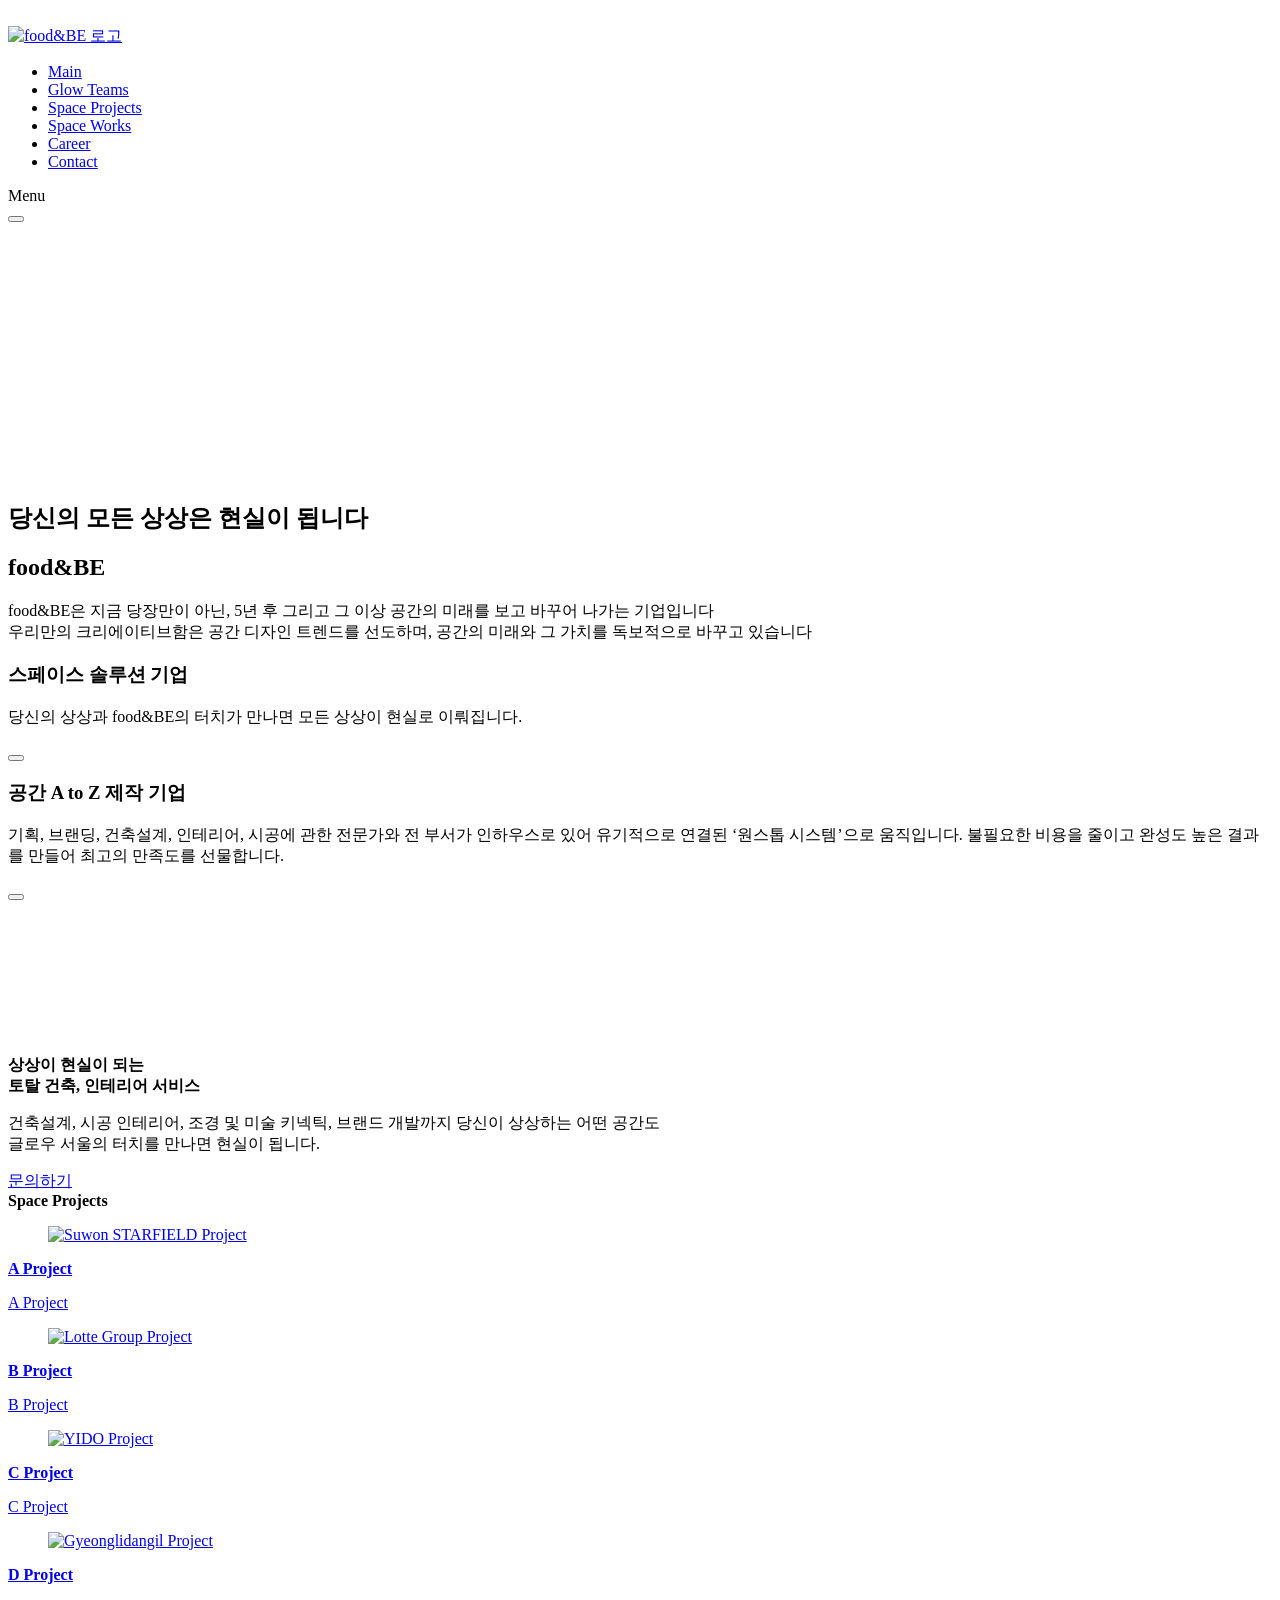
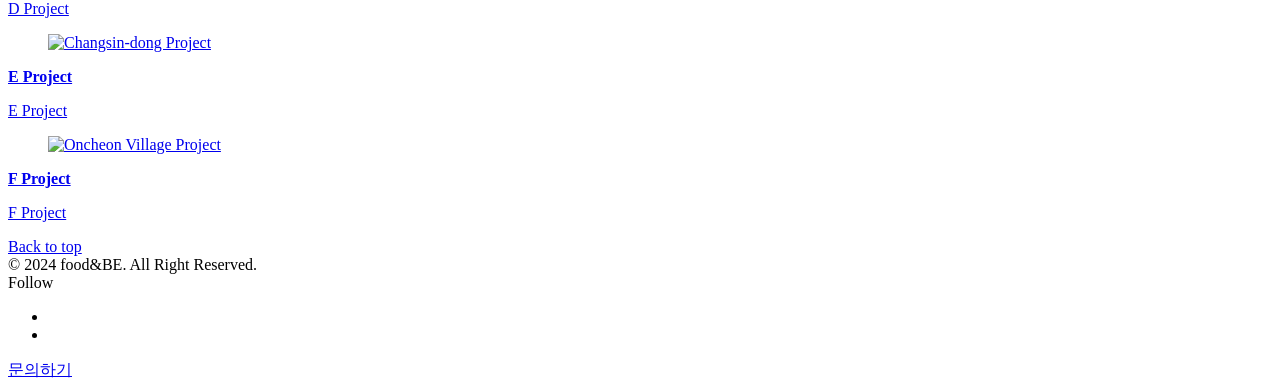
==== index.html @ ee3bf772 "Add files via upload" ====
<!DOCTYPE html>
<html lang="ko">
<head>
    <meta charset="UTF-8">
    <meta name="viewport" content="width=device-width, initial-scale=1, shrink-to-fit=no">
    <meta name="description" content="당신의 모든 상상은 현실이 됩니다. food&BE은 지금 당장만이 아닌, 5년 후 그리고 그 이상 공간의 미래를 보고 바꾸어 나가는 기업입니다. 우리만의 크리에이티브함은 공간 디자인 트렌드를 선도하며, 공간의 미래와 그 가치를 독보적으로 바꾸고 있습니다.">
    <title>food&BE</title>


    <script src="https://kit.fontawesome.com/de8f36ff35.js" crossorigin="anonymous"></script>
    <link rel="stylesheet" href="css/default.css">
    <link rel="stylesheet" href="css/common.css">
    <link rel="icon" href="https://glowseoul.co.kr/wp-content/uploads/2024/01/cropped-Artboard-1-32x32.png" sizes="32x32">

    <script src="https://cdnjs.cloudflare.com/ajax/libs/jquery/3.6.0/jquery.min.js"></script>
    <script src="https://cdnjs.cloudflare.com/ajax/libs/gsap/3.8.0/ScrollTrigger.min.js"></script>
    <script src="https://cdnjs.cloudflare.com/ajax/libs/gsap/3.9.1/gsap.min.js"></script>
    <script src="js/common.js"></script>
</head>
<body>
    <div id="page-transition">
        <div class="ptr-overlay"></div>
        <div class="ptr-preloader">
            <div class="ptr-prel-content">
                <img src="https://glowseoul.co.kr/wp-content/uploads/2023/06/pre_loder.png" class="ptr-prel-image tt-logo-light" alt="">
            </div>
        </div>
    </div>
   <header>
       <div class="hd_inner">
            <div class="hd_lft">
                <a href="index.html" title="메인페이지로 가기">
                    <img src="./img/food&BE_transparent.png" alt="food&BE 로고" />
                </a>
            </div>

           <nav id="gnb">
               <ul>
                   <li class="current">
                       <a href="index.html">Main</a>
                   </li>
                   <li>
                       <a href="javascript:alert('준비중입니다.')">Glow Teams</a>
                   </li>
                   <li>
                       <a href="space-project.html">Space Projects</a>
                   </li>
                   <li>
                       <a href="javascript:alert('준비중입니다.')">Space Works</a>
                   </li>
                   <li>
                       <a href="javascript:alert('준비중입니다.')">Career</a>
                   </li>
                   <li>
                       <a href="contact.html">Contact</a>
                   </li>
               </ul>
           </nav>

           <div class="menu_toggle_wrap">
               <div class="menu_toggle_text">
                   <span class="menu_text">Menu</span>
               </div>
               <div class="menu_toggle_btn">
                   <button type="button" class="mb_btn"></button>
               </div>
           </div>
       </div>
   </header>

    <main id="jyContent">

        <section id="mainVideo" class="main_visual">
            <div class="video_wrap">
                <video class="ph-video" playsinline="" loop="" muted="" autoplay="" preload="metadata" style="">
                    <source src="https://glowseoul.co.kr/wp-content/uploads/2023/09/glow_main_video_2309.mp4" type="video/mp4">
                    <source src="" type="video/webm">
                </video>
            </div>
            <div class="ph-caption">
                <div class="ph-categories ph-appear" style="">
                    <div class="ph-category">
                        &nbsp;
                    </div>
                </div>
                <h2 class="ph-caption-title ph-appear" style="">
                    &nbsp;
                </h2>
                <h4 class="ph-caption-subtitle ph-appear" style="">
                    &nbsp;
                </h4>
            </div>
        </section>
        <section id="mainContent" class="main_con">
            <div class="section2">
                <div class="container">
                    <div class="sec2_tit">
                        <h2>당신의 모든 상상은 현실이 됩니다</h2>
                        <h1>food&BE</h1>
                        <p class="anim-fadeinup">food&BE은 지금 당장만이 아닌, 5년 후 그리고 그 이상 공간의 미래를 보고 바꾸어 나가는 기업입니다<br>우리만의 크리에이티브함은 공간 디자인 트렌드를 선도하며, 공간의 미래와 그 가치를 독보적으로 바꾸고 있습니다</p>
                    </div>

                    <div class="accordion">
                        <div class="accordion_item anim-fadeinup">
                            <div class="accordion_tit">
                                <div class="accordion_lft">
                                    <h3>스페이스 솔루션 기업</h3>
                                    <p>
                                        당신의 상상과 food&BE의 터치가 만나면 모든 상상이 현실로 이뤄집니다.
                                    </p>
                                </div>
                                <div class="accordion_rgt">
                                    <button type="button" class="accordion_caret"></button>
                                </div>
                            </div>
                            <div class="accordion_con" style="display:none">
                                <p>내 공간에 최적화된 콘셉트와 디자인이 담긴 ‘나만의 리테일 브랜드’를 선택하고 개발하여 공간의 가치를 극대화합니다. 우리는 클라이언트 자산의 가치를 극대화하기 위해 브랜드 기획부터 설계, 시공까지 전 분야의 전문가들이 모인 ‘상업용 부동산 토탈 솔루션’을 제안합니다.</p>
                            </div>
                        </div>

                        <div class="accordion_item anim-fadeinup">
                            <div class="accordion_tit">
                                <div class="accordion_lft">
                                    <h3>공간 A to Z 제작 기업</h3>
                                    <p>
                                        기획, 브랜딩, 건축설계, 인테리어, 시공에 관한 전문가와 전 부서가 인하우스로 있어 유기적으로 연결된 ‘원스톱 시스템’으로 움직입니다. 불필요한 비용을 줄이고 완성도 높은 결과를 만들어 최고의 만족도를 선물합니다.
                                    </p>
                                </div>
                                <div class="accordion_rgt">
                                    <button type="button" class="accordion_caret"></button>
                                </div>
                            </div>
                            <div class="accordion_con" style="display:none">
                                <p>곳곳에 빈집이 남겨진 마을, 가동을 멈춘 폐공장, 노후화된 빌딩 등 사람들에게 소외된 마을에 개성 넘치는 매장을 넣어 시너지를 만들고 거리와 골목에 따뜻한 온기를 불어넣습니다. 멈춰있는 공간과 도시에 새로운 생기를 불어 넣으며 새로운 시각과 상상을 통해 공간의 가치를 재해석하여 다시 조명 받는 있는 지역으로 성장시킵니다.</p>
                            </div>
                        </div>
                    </div>
                </div>
            </div>

            <div class="section3">
                <div class="container">
                    <div class="sec3_wrap">
                        <div class="sec3_video_wrap">
                            <video class="elementor-video" src="https://glowseoul.co.kr/wp-content/uploads/2023/06/main_video_thumb.mp4" autoplay="" loop="" muted="muted" playsinline="" controlslist="nodownload"></video>
                        </div>
                        <div class="sec3_text">
                            <strong class="anim-fadeinup">
                                상상이 현실이 되는<br/>
                                토탈 건축, 인테리어 서비스
                            </strong>
                            <div>
                                <p class="anim-fadeinup">
                                    건축설계, 시공 인테리어, 조경 및 미술 키넥틱, 브랜드 개발까지 당신이 상상하는 어떤 공간도<br/>
                                    글로우 서울의 터치를 만나면 현실이 됩니다.
                                </p>
                                <div class="link_box anim-fadeinup">
                                    <a href="contact.html" data-text="문의하기">
                                        문의하기
                                    </a>
                                </div>
                            </div>
                        </div>
                    </div>
                </div>
            </div>

            <div class="gallery_sec">
                <strong class="anim-fadeinup">Space Projects</strong>
                <div class="gallery_list">
                    <div class="gallery_item">
                        <a href="javascript:void(0)" class="img_wrap">
                            <div class="img_cover anim-zoomin">
                                <figure>
                                    <img decoding="async" src="https://glowseoul.co.kr/wp-content/uploads/2024/01/ssf01.jpg" alt="Suwon STARFIELD Project">
                                </figure>
                            </div>
                            <div class="gallery_caption">
                                <strong>A Project</strong>
                                <p>A Project</p>
                            </div>
                        </a>
                    </div>

                    <div class="gallery_item">
                        <a href="javascript:void(0)" class="img_wrap">
                            <div class="img_cover anim-zoomin">
                                <figure>
                                    <img decoding="async" src="https://glowseoul.co.kr/wp-content/uploads/2023/06/gt_11_01.jpg" alt="Lotte Group Project">
                                </figure>
                            </div>
                            <div class="gallery_caption">
                                <strong>B Project</strong>
                                <p>B Project</p>
                            </div>
                        </a>
                    </div>

                    <div class="gallery_item">
                        <a href="javascript:void(0)" class="img_wrap">
                            <div class="img_cover anim-zoomin">
                                <figure>
                                    <img decoding="async" src="https://glowseoul.co.kr/wp-content/uploads/2023/06/gt_11_02.jpg" alt="YIDO Project">
                                </figure>
                            </div>
                            <div class="gallery_caption">
                                <strong>C Project</strong>
                                <p>C Project</p>
                            </div>
                        </a>
                    </div>

                    <div class="gallery_item">
                        <a href="javascript:void(0)" class="img_wrap">
                            <div class="img_cover anim-zoomin">
                                <figure>
                                    <img decoding="async" src="https://glowseoul.co.kr/wp-content/uploads/2023/06/ps_05_01.jpg" alt="Gyeonglidangil Project">
                                </figure>
                            </div>
                            <div class="gallery_caption">
                                <strong>D Project</strong>
                                <p>D Project</p>
                            </div>
                        </a>
                    </div>

                    <div class="gallery_item">
                        <a href="javascript:void(0)" class="img_wrap">
                            <div class="img_cover anim-zoomin">
                                <figure>
                                    <img decoding="async" src="https://glowseoul.co.kr/wp-content/uploads/2023/06/ps_04_01.jpg" alt="Changsin-dong Project">
                                </figure>
                            </div>
                            <div class="gallery_caption">
                                <strong>E Project</strong>
                                <p>E Project</p>
                            </div>
                        </a>
                    </div>

                    <div class="gallery_item">
                        <a href="javascript:void(0)" class="img_wrap">
                            <div class="img_cover anim-zoomin">
                                <figure>
                                    <img decoding="async" src="https://glowseoul.co.kr/wp-content/uploads/2023/06/ps_03_01-1.jpg" alt="Oncheon Village Project">
                                </figure>
                            </div>
                            <div class="gallery_caption">
                                <strong>F Project</strong>
                                <p>F Project</p>
                            </div>
                        </a>
                    </div>
                </div>
            </div>
        </section>
    </main>
    <footer>
        <div class="ft_inner">
            <div class="footer-col tt-align-center-left">
                <div class="tt-btn tt-btn-link">
                    <a href="#" class="scroll-to-top" data-hover="Back to top">Back to top</a>
                </div>
            </div>
            <div class="footer-col tt-align-center order-m-last">
                <div class="footer-col-inner">
                    <div class="tt-copyright">
                        <div class="tt-copyright">
                            © 2024 food&BE. All Right Reserved.	</div>
                    </div>
                </div>
            </div>
            <div class="footer-col tt-align-center-right">
                <div class="footer-col-inner">
                    <div class="footer-social">
                        <div class="footer-social-text">
                            <span>
                                Follow
				            </span>
                            <i class="fas fa-share-alt"></i>
                        </div>
                        <div class="social-buttons">
                            <ul>
                                <li>
                                    <a class="magnetic-item" target="_blank" rel="noopener" href="">
                                        <i class="fab fa-youtube"></i>
                                    </a>
                                </li>
                                <li>
                                    <a class="magnetic-item" target="_blank" rel="noopener" href="">
                                        <i class="fab fa-instagram"></i>
                                    </a>
                                </li>
                            </ul>
                        </div>
                    </div>
                </div>
            </div>
        </div>
    </footer>

   <div class="floating_box">
       <div class="floating_wrap">
           <a href="contact.html"><i class="icon far fa-comment-dots"></i>문의하기</a>
       </div>
   </div>
</body>
</html>
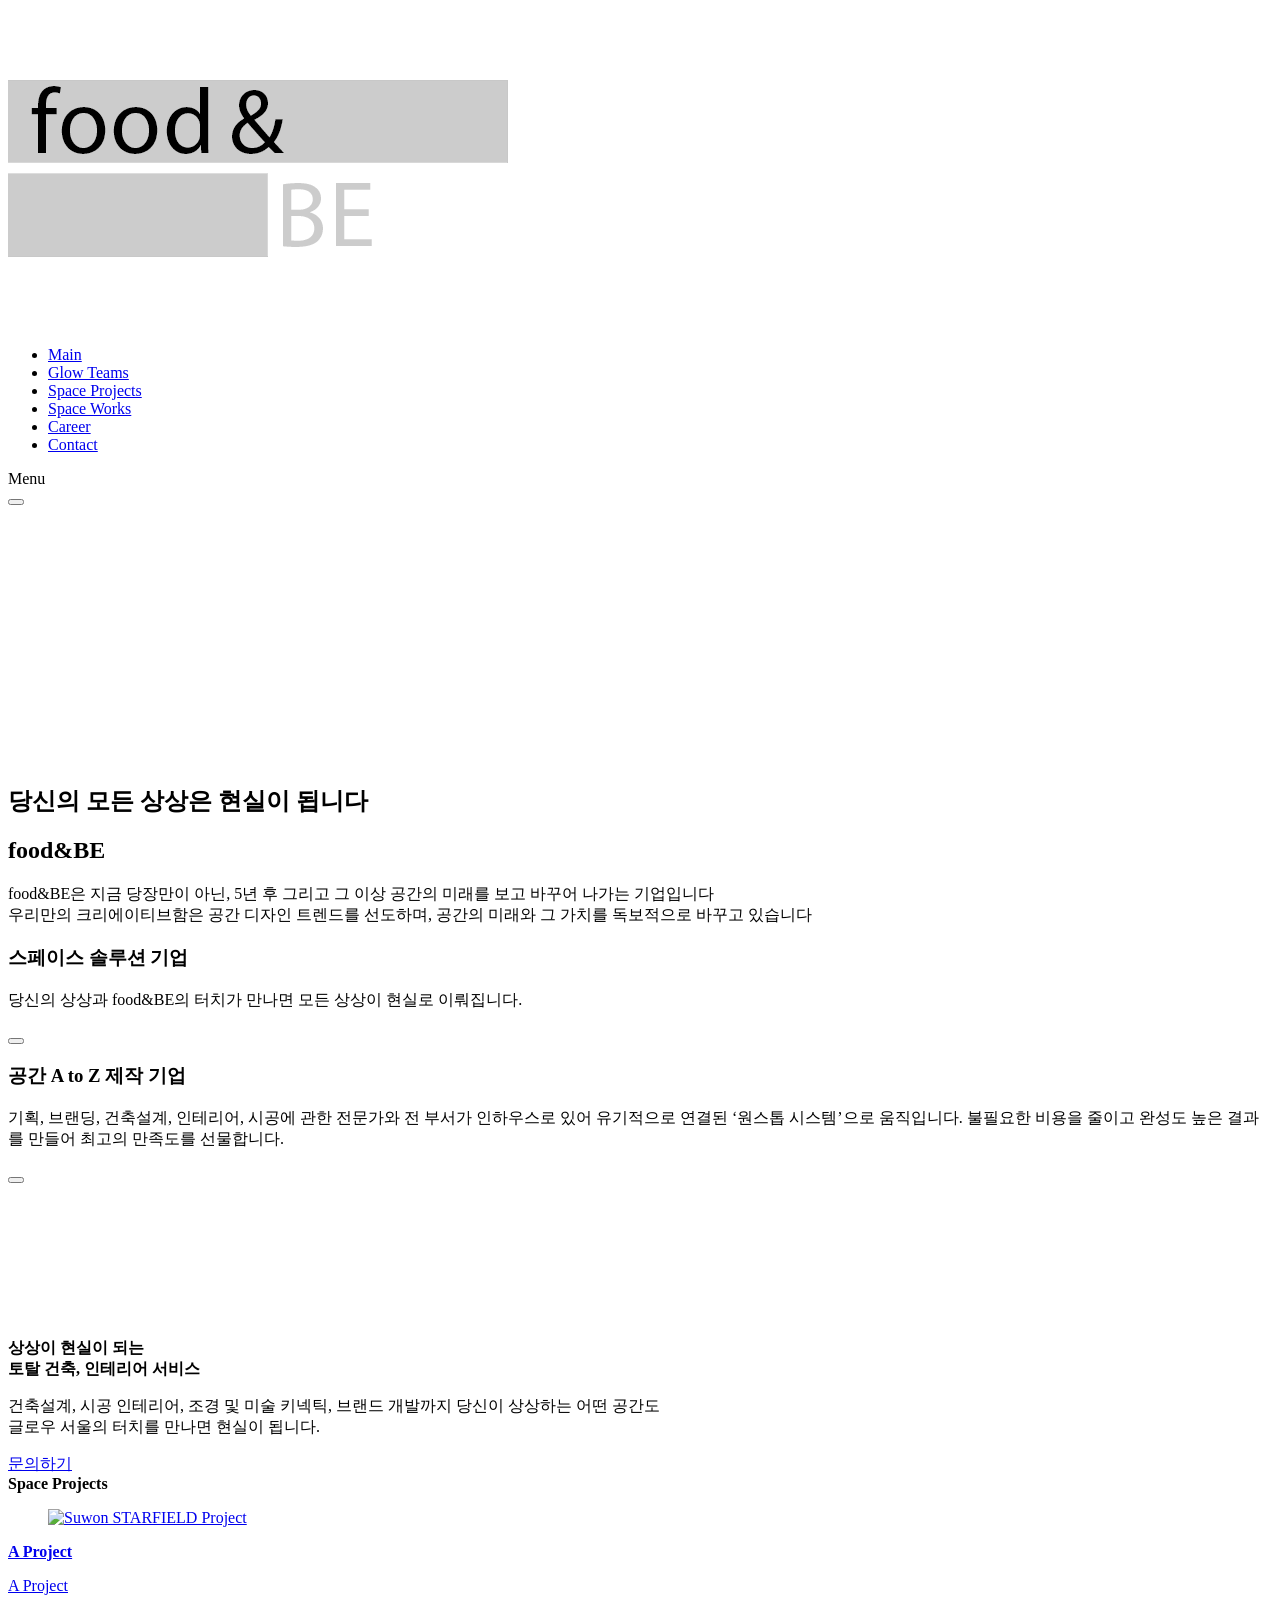
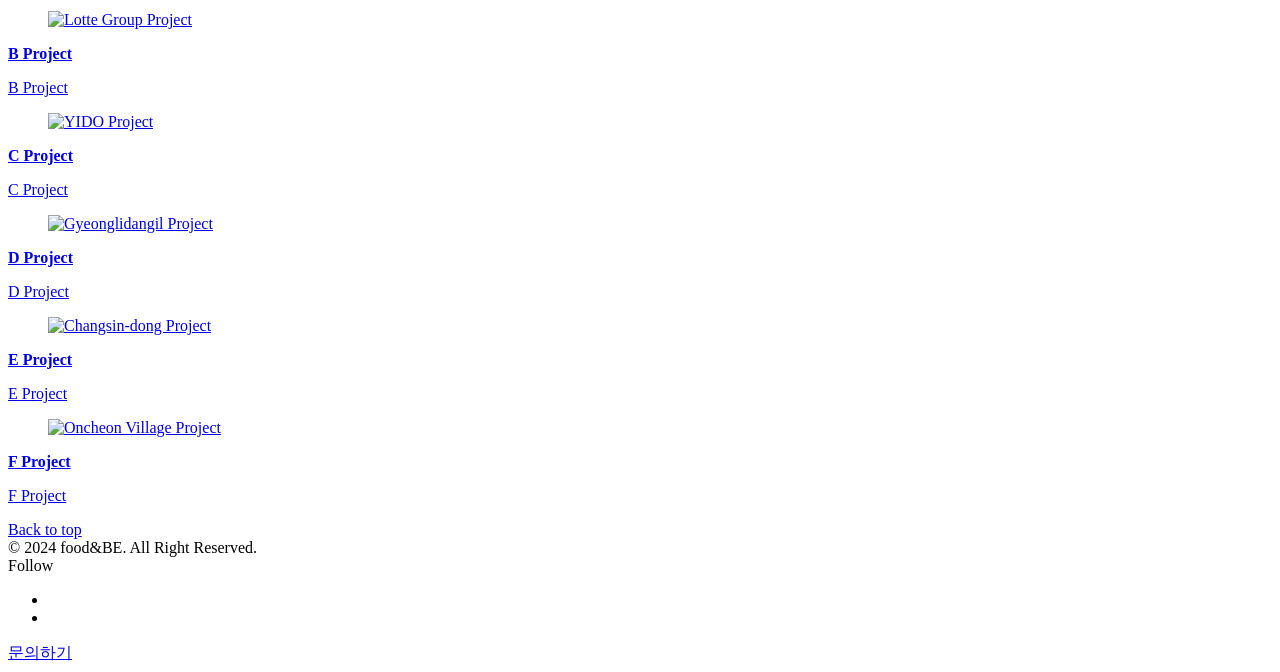
==== commit b5239329: "Update index.html" ====
--- a/index.html
+++ b/index.html
@@ -30,7 +30,7 @@
        <div class="hd_inner">
             <div class="hd_lft">
                 <a href="index.html" title="메인페이지로 가기">
-                    <img src="./img/food&BE_transparent.png" alt="food&BE 로고" />
+                    <img src="food&BE_transparent.png" alt="food&BE 로고" />
                 </a>
             </div>
 
@@ -305,4 +305,4 @@
        </div>
    </div>
 </body>
-</html>+</html>
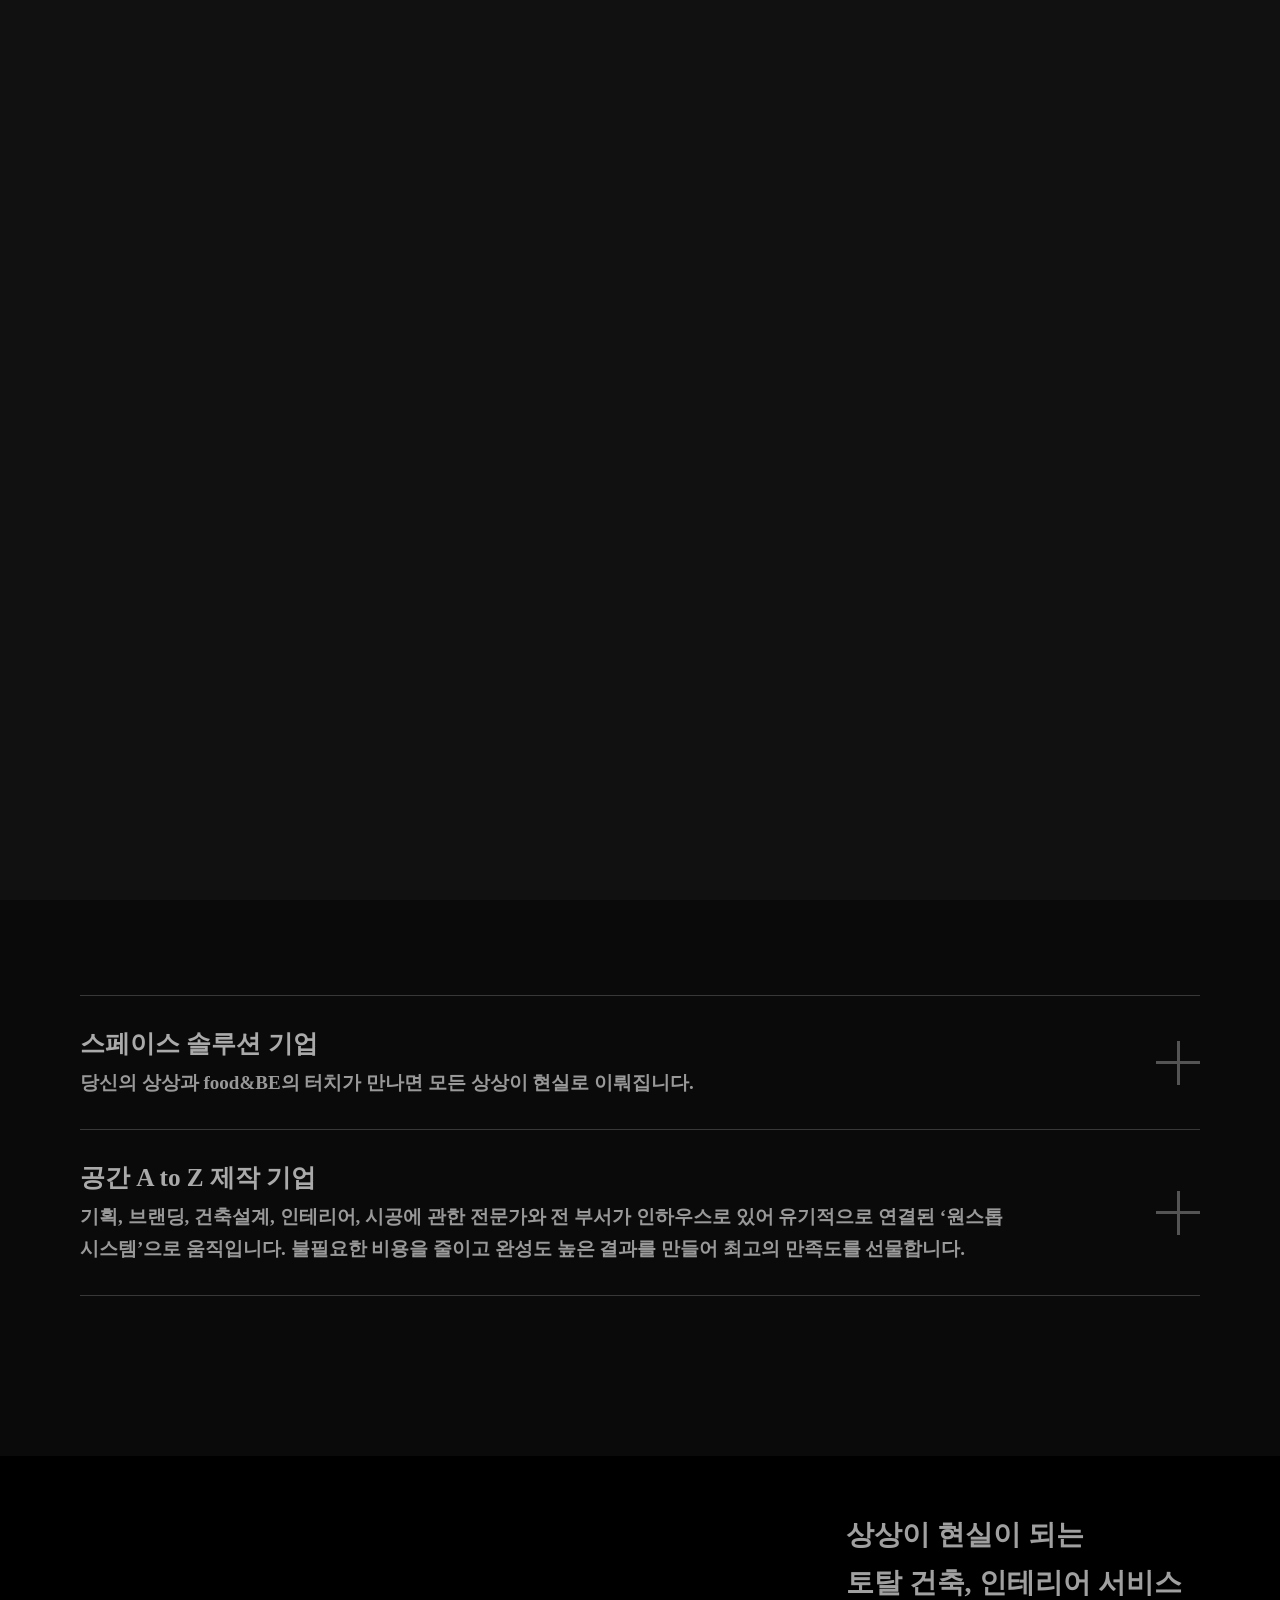
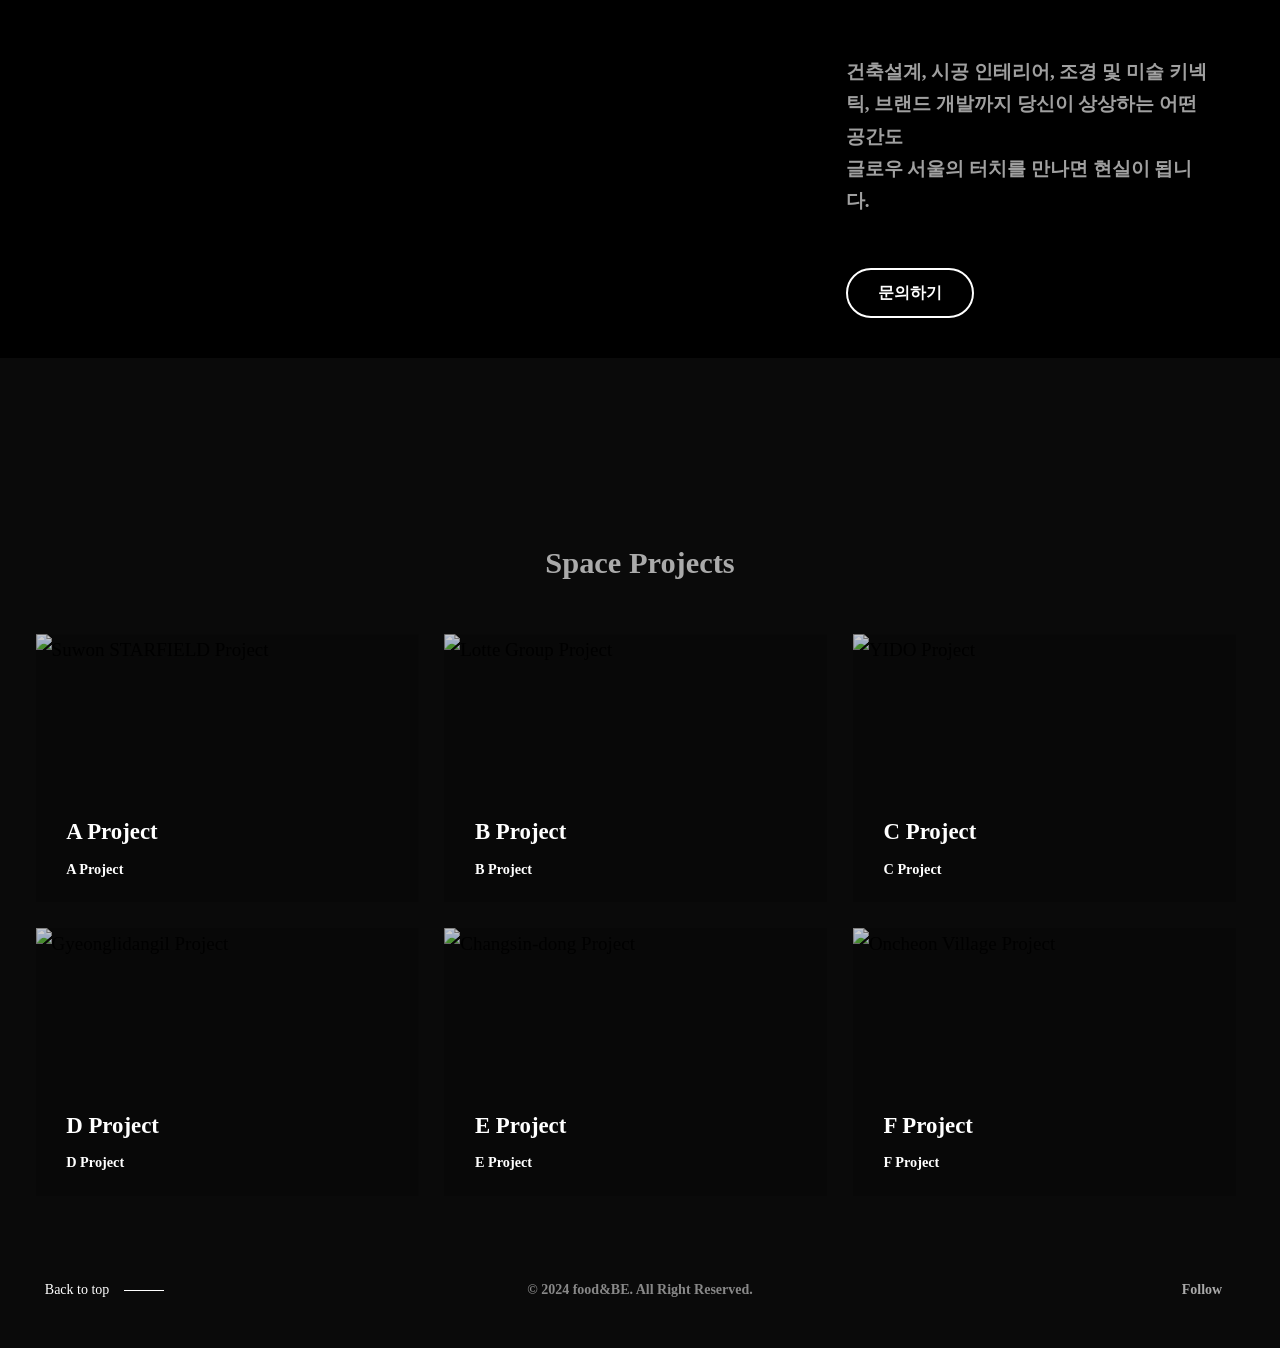
==== commit 91b7ed7b: "Update index.html" ====
--- a/index.html
+++ b/index.html
@@ -8,8 +8,8 @@
 
 
     <script src="https://kit.fontawesome.com/de8f36ff35.js" crossorigin="anonymous"></script>
-    <link rel="stylesheet" href="css/default.css">
-    <link rel="stylesheet" href="css/common.css">
+    <link rel="stylesheet" href="default.css">
+    <link rel="stylesheet" href="common.css">
     <link rel="icon" href="https://glowseoul.co.kr/wp-content/uploads/2024/01/cropped-Artboard-1-32x32.png" sizes="32x32">
 
     <script src="https://cdnjs.cloudflare.com/ajax/libs/jquery/3.6.0/jquery.min.js"></script>
--- a/default.css
+++ b/default.css
@@ -0,0 +1,45 @@
+@charset "utf-8";
+
+/* 초기화 */
+*{margin:0;padding:0;box-sizing:border-box}
+html {overflow-y:scroll}
+body {margin:0;padding:0;line-height:1.7;font-size:19px;font-family: "Noto Sans KR";font-weight:400;background:#0a0a0a}
+html, h1, h2, h3, h4, h5, h6, form, fieldset, img {margin:0;padding:0;border:0}
+h1, h2, h3, h4, h5, h6 {font-size:1em;font-family: "Noto Sans KR";}
+article, aside, details, figcaption, figure, footer, header, hgroup, menu, nav, section {display:block}
+
+ul, dl,dt,dd {margin:0;padding:0;list-style:none}
+legend {position:absolute;margin:0;padding:0;font-size:0;line-height:0;text-indent:-9999em;overflow:hidden}
+label, input, button, select, img {vertical-align:middle;font-size:1em}
+input, button {margin:0;padding:0;font-family: "Noto Sans KR";font-size:1em}
+input[type="submit"] {cursor:pointer}
+button {cursor:pointer}
+img{width:100%;max-width:100%}
+
+textarea, select {font-family: "Noto Sans KR";font-size:1em}
+select {margin:0}
+p {margin:0;padding:0;word-break:break-all}
+hr {display:none}
+pre {overflow-x:scroll;font-size:1.1em}
+a {color:#000;text-decoration:none}
+
+*, :after, :before {
+    -webkit-box-sizing:border-box;
+    -moz-box-sizing:border-box;
+    box-sizing:border-box;
+}
+
+input[type=text],input[type=password], textarea {
+    -webkit-transition:all 0.30s ease-in-out;
+    -moz-transition:all 0.30s ease-in-out;
+    -ms-transition:all 0.30s ease-in-out;
+    -o-transition:all 0.30s ease-in-out;
+    outline:none;
+}
+
+input[type=text]:focus,input[type=password]:focus, textarea:focus,select:focus {
+    -webkit-box-shadow:0 0 5px #9ed4ff;
+    -moz-box-shadow:0 0 5px #9ed4ff;
+    box-shadow:0 0 5px #9ed4ff;
+    border:1px solid #558ab7 !important;
+}
--- a/common.css
+++ b/common.css
@@ -0,0 +1,1041 @@
+@charset "utf-8";
+
+/*button*/
+button{
+    display:inline-block;
+    background:none;
+    appearance:none;
+    border:none;
+    outline:none
+}
+
+/*font*/
+h1{
+    line-height:1.4;
+    font-family: "Noto Sans KR";
+    font-size:46px;
+    color: #aaaaaa
+}
+h2{
+    line-height:1.4;
+    font-family: "Noto Sans KR";
+    font-size:34px;
+    font-style: normal;
+    color: #aaaaaa
+}
+h3{
+    line-height:1.4;
+    font-family: "Noto Sans KR";
+    font-style: normal;
+    color: #aaaaaa
+}
+
+/*common*/
+.container{
+    max-width:1140px;
+    margin:0 auto
+}
+
+/*preload*/
+#page-transition {
+    position: relative;
+    display: block;
+    z-index: 99999;
+}
+
+/* Transition overlay */
+.ptr-overlay {
+    position: fixed;
+    display: block;
+    top: 0;
+    left: 0;
+    width: 100%;
+    height: 100vh;
+    background-color: #111;
+    z-index: 1;
+}
+
+/* Transition preloader */
+.ptr-preloader {
+    position: fixed;
+    top: 50%;
+    left: 50%;
+    z-index: 2;
+    transform: translate(-50%, -50%);
+}
+
+.ptr-prel-content {
+    margin-top: 10px;
+    text-align: center;
+    text-transform: uppercase;
+    font-size: 15px;
+    font-weight: bold;
+    color: #af1212;
+}
+
+.ptr-prel-image {
+    max-height: 96px;
+    opacity: .2;
+}
+
+/*header*/
+header{
+    position:fixed;
+    top:0;
+    left:0;
+    width:100%;
+    color:#fff;
+    z-index:999;
+}
+.hd_inner{
+    display: flex;
+    width: 100%;
+    padding: 40px 3.5%
+}
+.hd_lft{
+    display:flex;
+    align-items:center;
+    margin-right:auto
+}
+.hd_lft>a{
+    position:absolute;
+    top:40px;
+    display: inline-block;
+    font-size: 21px;
+    color: #FFF;
+    z-index:2
+}
+.hd_lft>a>img{
+    width:40%;
+    max-height: 40%
+}
+
+#gnb>ul{
+    display:flex;
+    min-width:725px
+}
+#gnb>ul>li{
+    display: inline-block;
+    font-size: inherit;
+    padding: 0 20px;
+    transition: opacity 0.2s;
+}
+#gnb>ul>li:first-child{
+    margin-left:0;
+    padding-left:0
+}
+#gnb>ul>li:last-child{
+    margin-right:0;
+    padding-right:0
+}
+#gnb>ul>li>a{
+    display: block;
+    padding: 20px 5px;
+    font-family: "Noto Sans KR";
+    font-weight: 700;
+    color: #aaaaaa;
+    font-size: 16px;
+    transition:color 0.3s, opacity 0.3s
+}
+#gnb>ul>li.current>a{
+    color:#fff !important
+}
+#gnb>ul:hover>li>a{
+    opacity:0.6
+}
+#gnb>ul>li>a:hover{
+    color:#fff;
+    opacity:1
+}
+.menu_toggle_wrap{
+    display:none
+}
+
+/*mainContent*/
+#jyContent{
+    overflow:hidden
+}
+
+/*mainVisual*/
+.main_visual{
+    position:relative;
+    padding:191px 0;
+    overflow:hidden
+}
+.video_wrap{
+    position:absolute;
+    top:0;
+    left:0;
+    width:100%;
+    height:100%
+}
+.ph-video {
+    position: absolute;
+    top: 0;
+    left: 0;
+    right: 0;
+    bottom: 0;
+    width: 100%;
+    height: 100%;
+    object-fit: cover;
+    object-position: 50% 50%;
+}
+.ph-categories {
+    position: relative;
+    margin-bottom: 15px;
+    z-index: 9;
+}
+.ph-caption {
+    position: relative;
+}
+.ph-caption-title {
+    position: relative;
+    margin: 0;
+    font-family: "Noto Sans KR";
+    font-weight: normal;
+    font-size: clamp(40px, 5vw, 94px);
+    color: #FFF;
+    line-height: 1.3;
+    z-index: 9;
+}
+.ph-caption-subtitle {
+    position: relative;
+    margin-top: 40px;
+    font-size: calc(15px + 0.5vw);
+    font-family: "Noto Sans KR";
+    font-weight: normal;
+    color: #e4e4e4;
+    z-index: 9;
+}
+
+/*section2*/
+.section2{
+    text-align:center;
+    padding-top:80px
+}
+.section2 .sec2_tit{
+    margin-bottom:80px;
+    color:#fff
+}
+.section2 .sec2_tit>h2{
+    margin:20px 0 10px;
+    word-break:keep-all
+}
+.section2 .sec2_tit>h1{
+    margin-bottom:30px
+}
+.section2 .sec2_tit>p{
+    color:#a0a0a0;
+    font-weight:700
+}
+.accordion{
+    padding:10px;
+    margin-top:15px
+}
+
+.accordion_item:last-child{
+    margin-bottom:150px;
+    border-bottom:1px solid rgb(125 125 125 / 40%)
+}
+.accordion_item .accordion_tit{
+    display:flex;
+    justify-content:space-between;
+    align-items:center;
+    gap:100px;
+    padding:30px 0;
+    border-top:1px solid rgb(125 125 125 / 40%);
+    cursor:pointer
+}
+.accordion_item .accordion_tit .accordion_lft{
+    text-align:left
+}
+.accordion_item .accordion_tit .accordion_lft>p{
+    margin-top:5px;
+    font-size:19px;
+    font-weight:700;
+    color:#999;
+    word-break:keep-all
+}
+.accordion_item .accordion_tit .accordion_lft>h3{
+    font-size:calc(24px + 0.1vw)
+}
+.accordion_item .accordion_tit .accordion_caret{
+    position: relative;
+    width: 44px;
+    height: 44px;
+    display: flex;
+    align-items: center;
+    justify-content: center;
+    font-size: 21px;
+    color: #FFF;
+    cursor: pointer;
+    z-index: 2;
+    opacity: .3;
+    transition: opacity 0.3s;
+}
+.accordion_item .accordion_tit .accordion_caret::before,
+.accordion_item .accordion_tit .accordion_caret::after {
+    position: absolute;
+    display: block;
+    content: "";
+    background-color: #FFF;
+}
+.accordion_item .accordion_tit .accordion_caret::before {
+    width: 3px;
+    height: 100%;
+    transition: height 0.3s;
+}
+.accordion_item .accordion_tit .accordion_caret::after {
+    width: 100%;
+    height: 3px;
+}
+.accordion_item .accordion_tit:hover .accordion_caret{
+    opacity:1
+}
+.accordion_item.active .accordion_tit .accordion_caret::before{
+    height:0
+}
+.accordion_item .accordion_con{
+    padding-bottom:30px;
+    border-bottom:1px solid rgb(125 125 125 / 40%);
+}
+.accordion_item .accordion_con>p{
+    max-width:800px;
+    text-align:left;
+    font-size:19px;
+    font-weight:700;
+    color:#999
+}
+
+/*section3*/
+.section3{
+    padding:40px 0;
+    margin-bottom:170px;
+    background:#000
+}
+.section3 .sec3_wrap{
+    display:flex;
+    align-items:flex-start;
+}
+.section3 .sec3_wrap .sec3_video_wrap{
+    display:flex;
+    align-items: flex-start;
+    width:72%;
+    padding:20px;
+    overflow:hidden
+}
+.section3 .sec3_wrap .sec3_video_wrap video{
+    width:100%;
+    height:100%;
+    object-fit:cover
+}
+.section3 .sec3_wrap .sec3_text{
+    width:38%;
+    padding-left:30px;
+    padding-top:15px;
+    color:#a0a0a0
+}
+.section3 .sec3_wrap .sec3_text>div>p{
+    font-weight:700
+}
+.link_box{
+    display:inline-flex;
+    justify-content:center;
+    align-items:center;
+    height:50px;
+    margin-top:50px;
+    border:2px solid #fff;
+    border-radius:100px;
+    overflow:hidden
+}
+.link_box *{
+    position: relative;
+    color: #FFF;
+    transition: transform 0.3s;
+}
+.link_box>a{
+    display:flex;
+    align-items:center;
+    height:100%;
+    padding:0 30px;
+    font-size:16px;
+    color:#fff;
+    font-weight:bold;
+}
+.link_box>a::after{
+    position: absolute;
+    content: attr(data-text);
+    top: 100%;
+    width: 100%;
+    left: 0;
+    display:flex;
+    justify-content:center;
+    align-items:center;
+    height:100%;
+    padding:0 30px;
+    padding-left: 0;
+    padding-right: 0;
+}
+.link_box:hover *{
+    transform: translate3d(0, -100%, 0);
+}
+.section3 .sec3_wrap .sec3_text>strong{
+    display:block;
+    margin-bottom:50px;
+    font-size:calc(100% + 0.7vw);
+}
+
+/*gallery*/
+.gallery_sec{
+    padding:10px
+}
+.gallery_sec>strong{
+    display:block;
+    text-align:center;
+    margin-bottom:45px;
+    font-size:calc(24px + 0.5vw);
+    color:#AAAAAA
+}
+.gallery_sec .gallery_list{
+    display:flex;
+    flex-wrap:wrap;
+    height:883px;
+    margin-left:1vw;
+    margin-right:1vw
+}
+.gallery_sec .gallery_list .gallery_item{
+    width:calc(33.3% - 38px);
+    margin:0 1vw 2vw 1vw
+}
+.gallery_sec .gallery_list .gallery_item .img_wrap{
+    position:relative;
+    display:block;
+    overflow:hidden
+}
+.gallery_sec .gallery_list .gallery_item .img_wrap .img_cover{
+    padding-bottom:70%;
+    clip-path: inset(0 0 0 0);
+    overflow: hidden;
+    transition: clip-path 0.8s cubic-bezier(0.07, 0.72, 0.29, 0.96);
+}
+.gallery_sec .gallery_list .gallery_item .img_wrap .img_cover::before{
+    position: absolute;
+    display: block;
+    content: "";
+    top: 0;
+    left: 0;
+    bottom: 0;
+    right: 0;
+    background-color: #040404;
+    z-index: 1;
+    opacity: 0.2;
+}
+.gallery_sec .gallery_list .gallery_item .img_wrap .img_cover img{
+    position:absolute;
+    left:0;
+    top:0;
+    width:100%;
+    height:100%;
+    object-fit: cover;
+    object-position: 50% 50%;
+    transition:all 1s cubic-bezier(.165,.84,.44,1)
+}
+.gallery_sec .gallery_list .gallery_item .gallery_caption{
+    position: absolute;
+    left: 0;
+    bottom: 8%;
+    width:100%;
+    padding: 0 8%;
+    z-index: 2;
+}
+.gallery_sec .gallery_list .gallery_item .gallery_caption>p{
+    margin-top:7px;
+    font-size:calc(13px + 0.1vw);
+    color:#fff;
+    font-weight:700;
+    overflow: hidden;
+    white-space: nowrap;
+    text-overflow: ellipsis;
+}
+.gallery_sec .gallery_list .gallery_item .gallery_caption>strong{
+    display:block;
+    font-size:calc(19px + 0.3vw);
+    overflow: hidden;
+    white-space: nowrap;
+    text-overflow: ellipsis;
+    color: #FFF;
+    line-height: 1.5;
+}
+.gallery_sec .gallery_list .gallery_item .img_wrap:hover .img_cover{
+    clip-path: inset(3% 3% 3% 3%)
+}
+.gallery_sec .gallery_list .gallery_item .img_wrap:hover .img_cover img{
+    transform:scale(1.05);
+}
+
+/*footer*/
+footer{
+    padding:30px 0;
+    font-size:14px;
+    font-weight:700;
+    background:#0a0a0a
+}
+footer .ft_inner{
+    display:flex;
+    flex-wrap:wrap;
+    padding:0 3.5%
+}
+.footer-col {
+    flex: 1;
+    padding: 0 15px;
+    margin: 0 5px;
+}
+.footer-col.tt-align-center-left {
+    display: flex;
+    align-items: center;
+}
+footer .tt-btn {
+    margin-top: 3px;
+    margin-bottom: 3px;
+}
+.tt-btn {
+    position: relative;
+    display: inline-flex;
+    align-items: center;
+    justify-content: center;
+    height: 50px;
+    background-color: transparent;
+    margin: 15px 15px 15px 0;
+    text-align: center;
+    font-size: 16px;
+    font-weight: bold;
+    font-weight: 500;
+    overflow: hidden;
+    cursor: pointer;
+    border: none;
+    border-radius: 100px;
+    z-index: 9;
+}
+.tt-btn:last-child {
+    margin-right: 0;
+}
+.tt-btn > * {
+    position: relative;
+    color: #FFF;
+    transition: transform 0.3s;
+}
+.tt-btn > *,
+.tt-btn > *::after {
+    display: flex;
+    align-items: center;
+    justify-content: center;
+    height: 100%;
+    padding: 0 30px;
+    line-height: 1;
+}
+.tt-btn > *::after {
+    position: absolute;
+    content: attr(data-hover);
+    top: 100%;
+    width: 100%;
+    left: 0;
+    padding-left: 0;
+    padding-right: 0;
+}
+.tt-btn:hover > * {
+    transform: translate3d(0, -100%, 0);
+}
+.tt-btn-link::after {
+    display: inline-block;
+    content: "";
+    width: 40px;
+    height: 1px;
+    background-color: #FFF;
+    margin-top: 2px;
+    margin-left: 15px;
+}
+.footer-col:first-child {
+    margin-left: 0;
+    padding-left: 0;
+}
+.tt-btn-link > *,
+.tt-btn-link > *::after {
+    padding: 0;
+    line-height: 1.6;
+    color: #FFF;
+}
+.tt-btn-link {
+    align-items: center;
+    border-radius: 0;
+}
+.tt-btn-link:hover::after {
+    animation: swipe-line .8s cubic-bezier(0.475, 0.425, 0, 0.995) forwards;
+}
+
+@keyframes swipe-line {
+    0% {
+        transform-origin: right;
+        transform: scale(1);
+    }
+    33% {
+        transform-origin: right;
+        transform: scaleX(0);
+    }
+    66% {
+        transform-origin: left;
+        transform: scaleX(0);
+    }
+    to {
+        transform-origin: left;
+        transform: scale(1); }
+}
+footer a{
+    font-size:14px;
+    color:#fff !important
+}
+.footer-col.tt-align-center {
+    display: flex;
+    align-items: center;
+    justify-content: center;
+}
+footer .tt-copyright{
+    color:#888
+}
+.footer-col.tt-align-center-right {
+    display: flex;
+    align-items: center;
+    justify-content: flex-end;
+}
+.footer-col:last-child {
+    margin-right: 0;
+    padding-right: 0;
+}
+footer .footer-social {
+    position: relative;
+    line-height: 50px;
+    height: 50px;
+    pointer-events: auto;
+}
+footer .footer-social:before { /* expands the hover area */
+    position: absolute;
+    content: "";
+    top: 0;
+    bottom: -30px;
+    left: 0;
+    right: 0;
+    z-index: -1;
+}
+footer .footer-social .footer-social-text {
+    display: block;
+    text-align: right;
+    cursor: pointer;
+    opacity: 1;
+    color:#fff;
+    visibility: visible;
+}
+footer .footer-social .footer-social-text,
+footer .footer-social .social-buttons {
+    transition: all 0.3s ease;
+}
+footer .footer-social .footer-social-text > span{
+    margin-right:13px;
+    color:#aaaaaa
+}
+footer .footer-social .social-buttons {
+    opacity: 0;
+    visibility: hidden;
+    transform: translate3d(0, -50%, 0);
+}
+footer .footer-social .footer-social-text,
+footer .footer-social .social-buttons {
+    transition: all 0.3s ease;
+}
+
+footer .footer-social:hover .footer-social-text {
+    transform: translate3d(0, -50%, 0);
+    opacity: 0;
+    visibility: hidden;
+}
+footer .footer-social:hover .social-buttons {
+    transform: translateY(-100%);
+    opacity: 1;
+    visibility: visible;
+}
+.social-buttons ul {
+    display: inline-flex;
+    flex-wrap: wrap;
+    margin: 0;
+    padding: 0;
+    list-style: none;
+}
+.social-buttons ul > li {
+    display: flex;
+    justify-content: center;
+    align-items: center;
+    float: left;
+    margin: 0 2px;
+}
+.social-buttons ul > li:first-child {
+    margin-left: 0;
+}
+.social-buttons ul > li:last-child {
+    margin-right: 0;
+}
+
+.social-buttons > ul > li a {
+    display: block;
+    width: 50px;
+    height: 50px;
+    display: flex;
+    justify-content: center;
+    align-items: center;
+    line-height: 1;
+    font-size: 15px;
+    font-weight: 600;
+    color: #eaeaea;
+    transition: opacity 0.2s;
+}
+.social-buttons ul:hover > li a{
+    opacity: 0.3;
+}
+.social-buttons > ul > li a:hover{
+    opacity:1;
+}
+
+/*floatingbox*/
+.floating_box{
+    position:fixed;
+    bottom:0;
+    right:-180px;
+    transition:all .5s;
+    z-index:9999
+}
+.floating_wrap>a{
+    display:flex;
+    align-items:center;
+    gap:10px;
+    padding-right:15px;
+    font-size:40px;
+    color:#000;
+    font-weight:700;
+    background:#fff;
+    transition:all .3s
+}
+.floating_wrap>a>i{
+    display:inline-block;
+    padding:10px 20px
+}
+.floating_box:hover{
+    right:0
+}
+.floating_wrap>a:hover{
+    background:#848484;
+    color:#fff
+}
+
+/*subpage*/
+.sub_con{
+    padding-top:300px
+}
+.sub_con .gallery_sec + .gallery_sec{
+    margin-top:150px
+}
+.sub_con .gallery_sec>strong{
+    margin-bottom:40px
+}
+.contact_top{
+    text-align:center;
+    padding:10px
+}
+.contact_top .youtube_box{
+    aspect-ratio:1.77777;
+    margin:80px 0 0
+}
+.contact_top .youtube_box iframe{
+    width:100%;
+    height:100%
+}
+.contact_con{
+    margin-top:70px
+}
+.title{
+    display:block;
+    font-size: calc(24px + 1vw);
+    font-weight: 600;
+    color:#fff;
+}
+.contact_tit{
+    padding:10px
+}
+.contact_tit .title{
+    text-align:center
+}
+.contact_tit>p{
+    margin-top:30px;
+    color:rgb(160, 160, 160);
+    font-weight:600
+}
+.contact_con .accordion{
+    margin-top:80px
+}
+.accordion_item .accordion_tit{
+    border-top:1px solid rgba(125, 125, 125, 0.4)
+}
+.contact_con .accordion_item:last-child{
+    margin-bottom:50px
+}
+.contact_con .accordion_item .accordion_tit .accordion_caret::before,
+.contact_con .accordion_item .accordion_tit .accordion_caret::after{
+    background:rgb(122, 122, 122)
+}
+
+.contact_con .gallery_list{
+    display:flex
+}
+.contact_con .gallery_list .gallery_item{
+    flex:1;
+    padding:10px
+}
+.contact_con .gallery_list .gallery_item>a{
+    cursor:default
+}
+.contact_con .contact_info{
+    text-align:center;
+    padding:10px;
+    margin:30px 0 50px
+}
+.contact_con .contact_info>p{
+    text-align:left;
+    margin-bottom:30px;
+    color:#a0a0a0;
+    font-weight:700
+}
+.contact_con .contact_info>ul>li{
+    display:flex;
+    align-items:center;
+    gap:10px;
+    padding:3px 0;
+    font-size:17px;
+    color:#aaaaaa
+}
+.contact_con .contact_info>ul>li>a{
+    font-size:17px;
+    color:#aaaaaa;
+    font-weight:700;
+    background-repeat: no-repeat;
+    background-image: -o-linear-gradient(transparent calc(100% - 1px),currentColor 1px);
+    background-image: linear-gradient(transparent calc(100% - 1px),currentColor 1px);
+    background-image: -ms-linear-gradient(transparent 100%,currentColor 1px);
+    transition: 0.6s cubic-bezier(.215,.61,.355,1) !important;
+    background-size: 0 100%;
+    border: none;
+    opacity: 1;
+}
+.contact_con .contact_info>ul>li>a:hover,
+.contact_con .contact_info>ul>li>a:focus {
+    color:#fff;
+    background-size: 100% 100%;
+    opacity: 1
+}
+.anim-image-parallax {
+    transform: scale(1.2);
+    transform-origin: 50% 100%;
+}
+
+
+/*response*/
+@media screen and (max-width:1600px){
+    /*main*/
+    .gallery_sec .gallery_list{
+        align-items: flex-start;
+        height:auto
+    }
+    .gallery_sec .gallery_list .gallery_item{
+        width:calc(33.3% - 28px)
+    }
+}
+
+@media screen and (max-width:1400px){
+
+}
+
+@media screen and (max-width:1200px){
+    /*header*/
+    .menu_toggle_wrap{
+        position: relative;
+        display: flex;
+        align-items: center;
+        gap:20px;
+        pointer-events: initial;
+        cursor: pointer;
+        z-index: 9;
+    }
+    .menu_toggle_text .menu_text{
+        font-size:16px;
+        color:#aaaaaa;
+        font-weight:700
+    }
+    .menu_toggle_btn>button{
+        position:relative;
+        width:50px;
+        height:50px;
+        overflow:hidden
+    }
+    .menu_toggle_btn>button::before,
+    .menu_toggle_btn>button::after {
+        position: absolute;
+        display: block;
+        content: '';
+        height: 2px;
+        width: 24px;
+        background-color: #FFF;
+        transition: all 0.3s ease-in-out;
+        z-index:2
+    }
+    .menu_toggle_btn>button::before {
+        top:23px;
+        width: 24px;
+    }
+    .menu_toggle_btn>button::after {
+        top:32px;
+        width: 18px;
+    }
+    #gnb{
+        display:none;
+        pointer-events: initial;
+        position: fixed;
+        top: 0;
+        left: 0;
+        width: 100%;
+        height: 100vh;
+        background-color: #0a0a0a;
+        overflow: hidden
+    }
+    #gnb>ul{
+        flex-direction:column;
+        align-items:center;
+        justify-content:center;
+        gap:20px;
+        height:100%;
+        padding:20% 7%
+    }
+    #gnb>ul:hover>li>a{
+        opacity:1;
+    }
+    #gnb>ul>li{
+        padding:0
+    }
+    #gnb>ul>li>a{
+        padding:0
+    }
+    .menu_toggle_btn>button.active::before{
+        left:1px;
+        top:27px;
+        width:20px;
+        transform:rotate(45deg);
+    }
+    .menu_toggle_btn>button.active::after{
+        left:1px;
+        top:27px;
+        width:20px;
+        transform:rotate(-45deg);
+    }
+
+    /*main*/
+    .section3 .sec3_wrap{
+        padding:10px
+    }
+    .gallery_sec .gallery_list .gallery_item{
+        width:calc(50% - 21px)
+    }
+}
+
+@media screen and (max-width:1025px){
+    /*header*/
+    .hd_inner{
+        padding-top:20px
+    }
+    .hd_lft>a{
+        top:20px
+    }
+
+    /*main*/
+    .section2{padding-top:6%}
+    .section2 .sec2_tit{padding:10px;margin-bottom:6%}
+    .accordion_item .accordion_tit{
+        gap:50px
+    }
+
+    /*footer*/
+    footer{
+        padding:60px 0 80px
+    }
+    footer .ft_inner{
+        flex-direction:column;
+        align-items:center;
+        gap:20px
+    }
+    .footer-col{
+        padding:0;
+        margin:0
+    }
+    .footer-col.tt-align-center{
+        order:5
+    }
+    footer .footer-social .footer-social-text{
+        display:none
+    }
+    footer .footer-social .social-buttons{
+        opacity:1;
+        visibility:visible;
+        transform:translate3d(0, 0, 0)
+    }
+    .footer-col.tt-align-center-right{
+        order:3
+    }
+    footer .footer-social:hover .social-buttons{
+        transform:translateY(0);
+    }
+}
+
+@media screen and (max-width:768px){
+    /*header*/
+    .hd_lft>a{
+        top:28px
+    }
+    .hd_lft>a>img{
+        width:150px;
+        height:75px
+    }
+
+    /*main*/
+    .main_visual{
+        padding:200px 0 110px
+    }
+    .section3 .sec3_wrap{
+        flex-direction:column
+    }
+    .section3 .sec3_wrap .sec3_video_wrap{
+        width:100%;
+        padding:10px
+    }
+    .section3 .sec3_wrap .sec3_text{
+        width:100%;
+        padding:10px
+    }
+    .gallery_sec .gallery_list .gallery_item{
+        width:100%
+    }
+    .gallery_sec .gallery_list .gallery_item .gallery_caption>strong{
+        font-size: calc(19px + 1.5vw);
+    }
+
+    /*subpage*/
+    .sub_con .gallery_sec + .gallery_sec{
+        margin-top:100px
+    }
+    .contact_con .gallery_list{
+        flex-direction:column
+    }
+
+}
